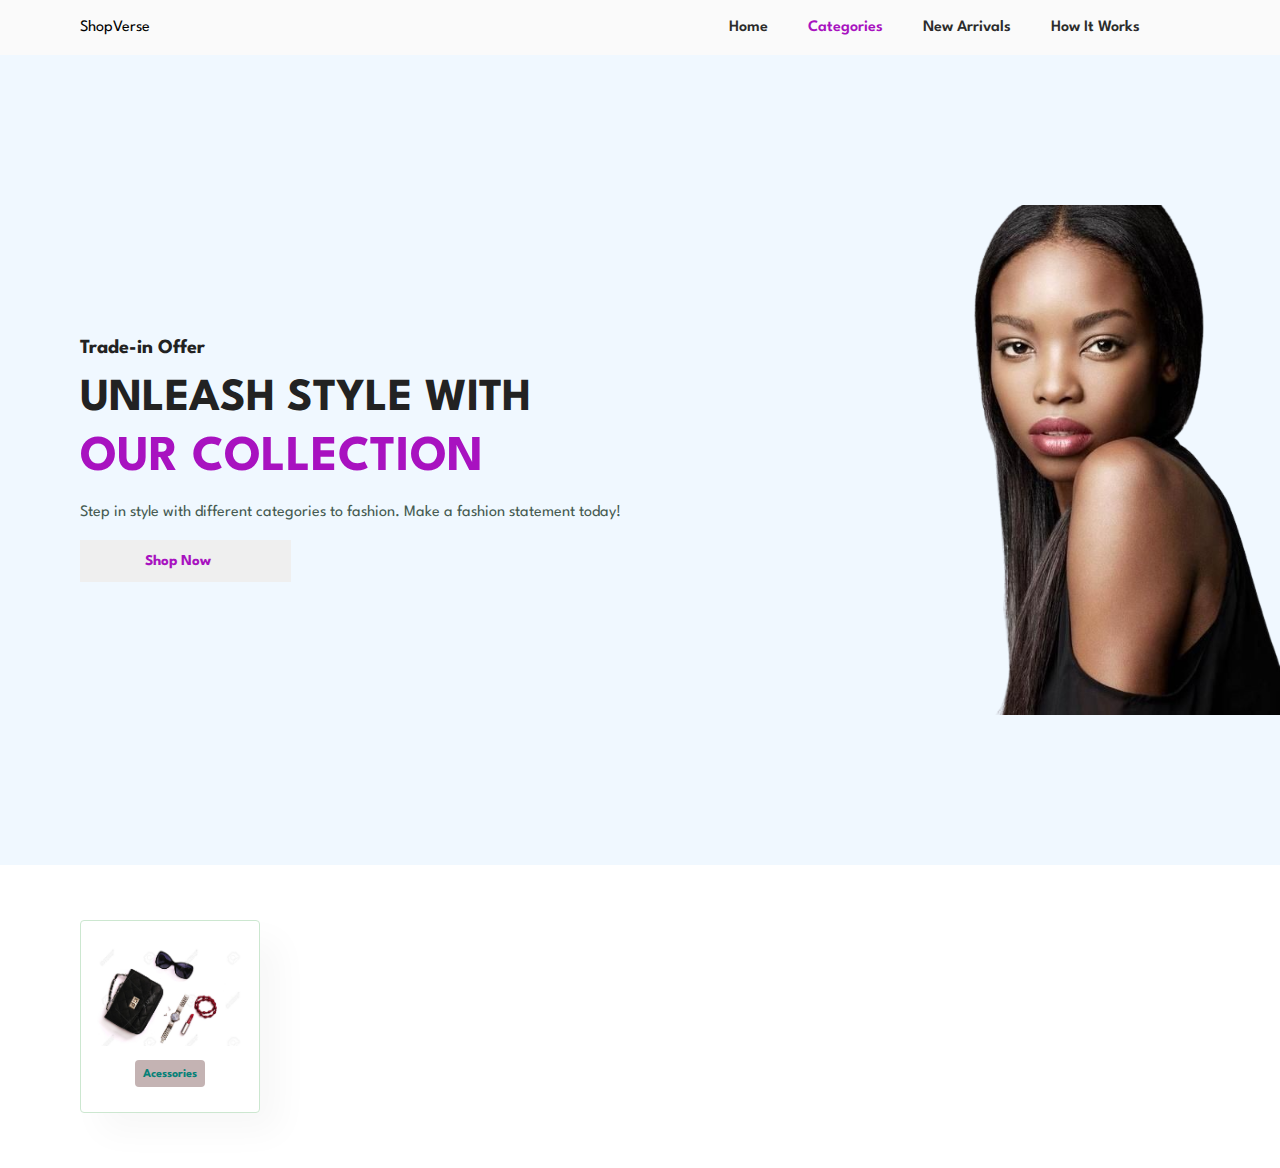
==== categories.html @ 18a6843d "update" ====
<!DOCTYPE html>
<html lang="en">
<head>
    <meta charset="UTF-8">
    <meta name="viewport" content="width=device-width, initial-scale=1.0">
    <title>Categories</title>
    <link rel="stylesheet" href="https://use.fontawesome.com/releases/v5.15.4/css/all.css"/>

    <link rel="stylesheet" href="categories.css">
</head>
<body>
    
</body>

    <section id="header">
        <div class="logo">Shop<span>Verse</span></div>
        <div>
            <ul id="navbar">
                <li><a href="landing-page.html"> Home</a></li>
                <li><a class="active" href="categories.html"> Categories</a></li>
                <li><a href="newarrivals.html"> New Arrivals</a></li>
                <li><a href="howitworks.html"> How It Works</a></li>
                <li><a href="cart.html"><i class="fa-solid fa-cart-shopping"></i></a></li>
            </ul>
        </div>
    </section>

    <section id="hero">
        <h4>Trade-in Offer</h4>
        <h2>UNLEASH STYLE WITH</h2>    
        <h1>OUR COLLECTION</h1>
        <p> Step in style with different categories to fashion. Make a fashion statement today!</p>
        <button>Shop Now</button>
    </section>

    <section id="feature" class="section-p1">
        <div class="fe-box">
            <img src="image2/serially/48582381-fashion-accessories-on-white-background.jpg" alt="" width="100" height="100">
            <h6>Acessories</h6>
        </div>
    </section>







</html>
---- categories.css ----
@import url('https://fonts.googleapis.com/css2?family=Spartan:wght@100;200;300;400;500;600;700;800;900&display=swap');
* {
    margin: 0;
    padding: 0;
    box-sizing: border-box;
    font-family: 'Spartan', sans-serif;
}

h1{
    font-size: 50px;
    line-height: 64px;
    color: #222;
}

h2 {
    font-size: 46px;
    line-height: 54px;
    color:#222;
}

h4 {
    font-size: 20px;
    color:#222;
}

h6 {
    font-weight: 700;
    font-size: 12px;
}

p {
    font-size: 16px;
    color: #465b52;
    margin: 15px 0 20px 0;
}

.section-p1 {
    padding: 40px 80px;
}

.section-m1 {
    margin: 40px 0;
}

body {
    width: 100%;
}

#header {
    display: flex;
    align-items: center;
    justify-content: space-between;
    padding: 20px 80px;
    background-color: #FAFAFA;
    z-index: 999;
    position: sticky;
    top: 0;
    left: 0;
}

#navbar {
    display: flex;
    align-items: center;
    justify-content: center;
}

#navbar li {
    list-style: none;
    padding: 0 20px;
}

#navbar li a{
    text-decoration: none;
    font-size: 16px;
    font-weight: 600;
    color: #2c2c2c;
    transition: 0.3 ease;
}

#navbar li a:hover,
#navbar li a.active {
    color: #A812C0;
}

#hero {
    background-image: url("image2/serially/1-removebg.png");
    background-repeat: no-repeat;
  
    background-color:aliceblue;
    height: 90vh;
    width: 100%;
    background-position: top 50% right 0;
    padding: 0 80px;
    background-size:400px;
    display: flex;
    flex-direction: column;
    align-items: flex-start;
    justify-content: center;
}

#hero h4 {
    padding-bottom: 15px;
}

#hero h1 {
    color: #A812C0;
}

#hero button {
    color:#A812C0;
    border: 0;
    padding: 14px 80px 14px 65px;
    background-repeat: no-repeat;
    cursor: pointer;
    font-weight: 700;
    font-size: 15px;
}

#feature .fe-box {
    width: 180px;
    text-align: center;
    padding: 25px 15px;
    box-shadow: 20px 20px 34px rgba(0, 0, 0, 0.03);
    border: 1px solid #cce7d0; 
    border-radius: 4px;
    margin: 15px 0;
}

#feature .fe-box:hover {
    box-shadow: 10px 10px 54px rgba(70, 62, 221, 0.1);
}

#feature .fe-box img {
    width: 100%;
    margin-bottom: 10px;
}

#feature .fe-box h6{
    display: inline-block;
    padding: 9px 8px 6px 8px;
    line-height: 1;
    border-radius: 4px;
    color: #088178;
    background-color: #c4b3b3;
}
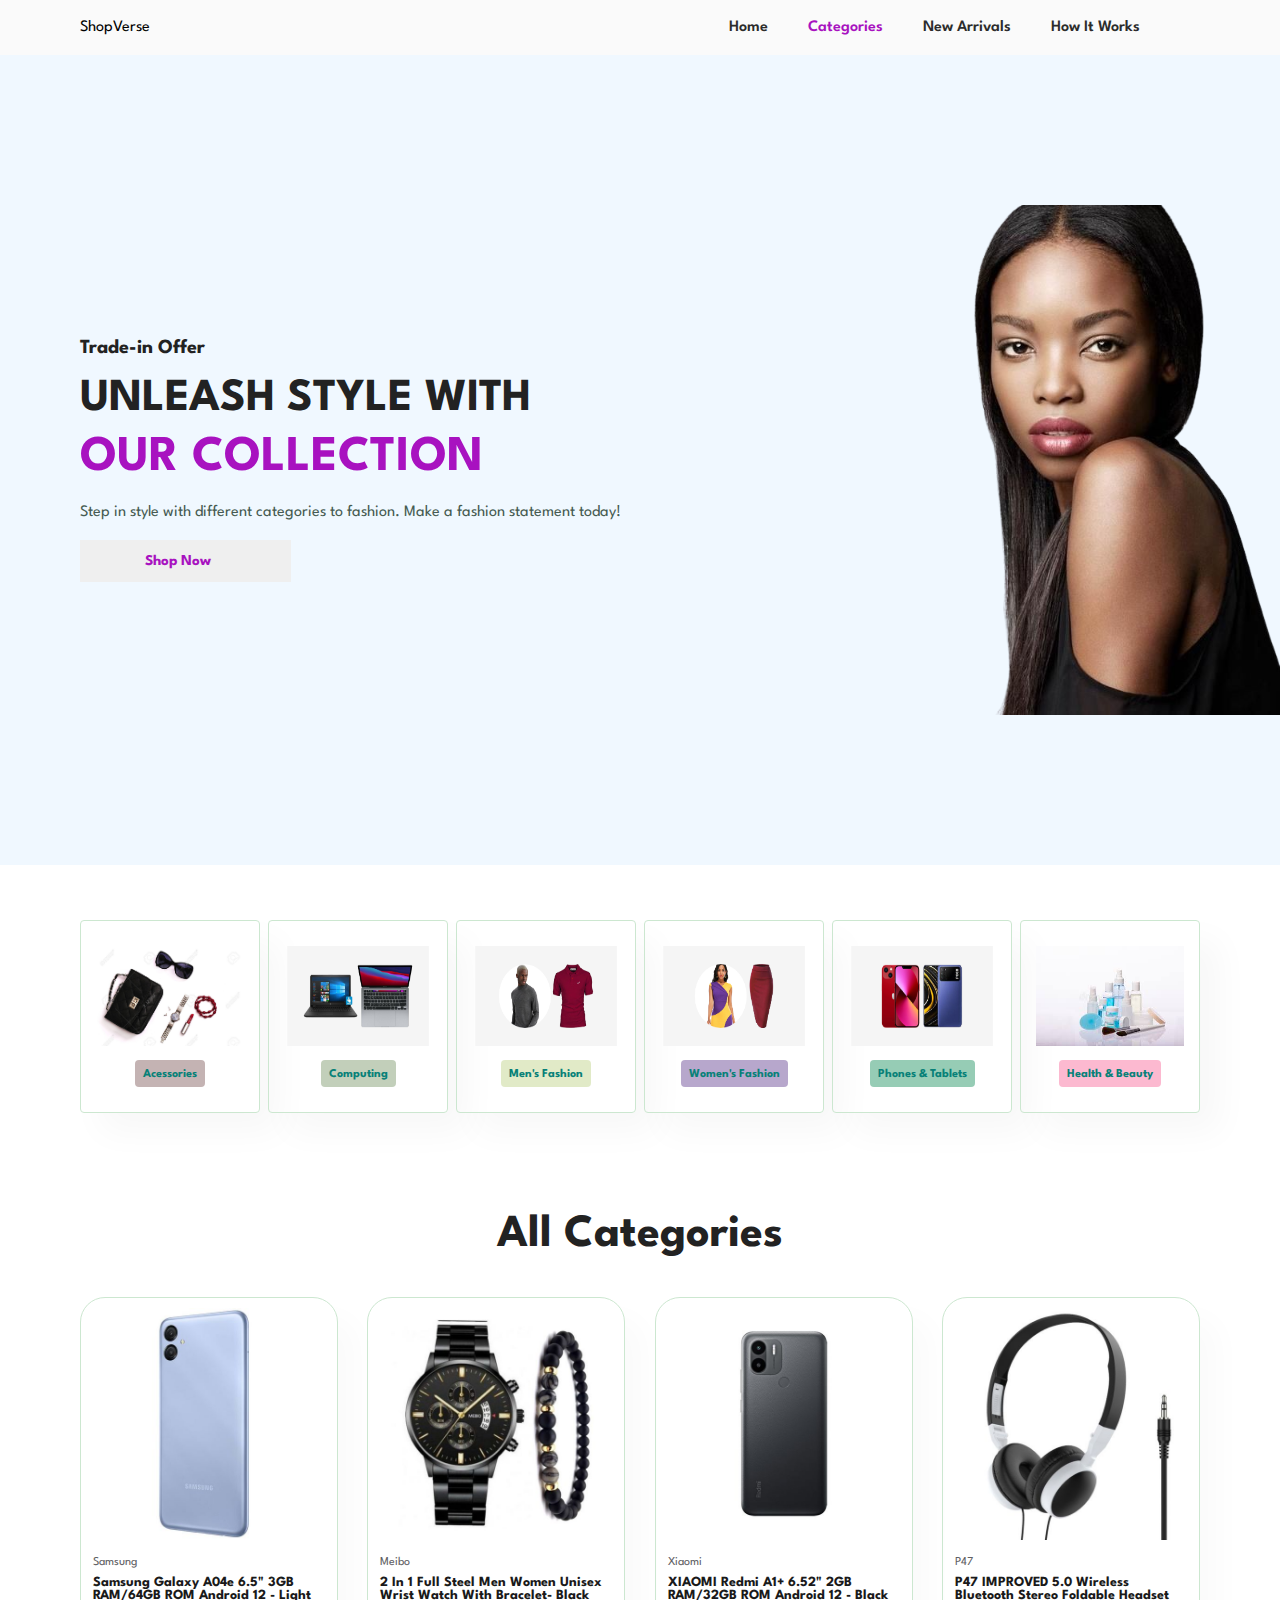
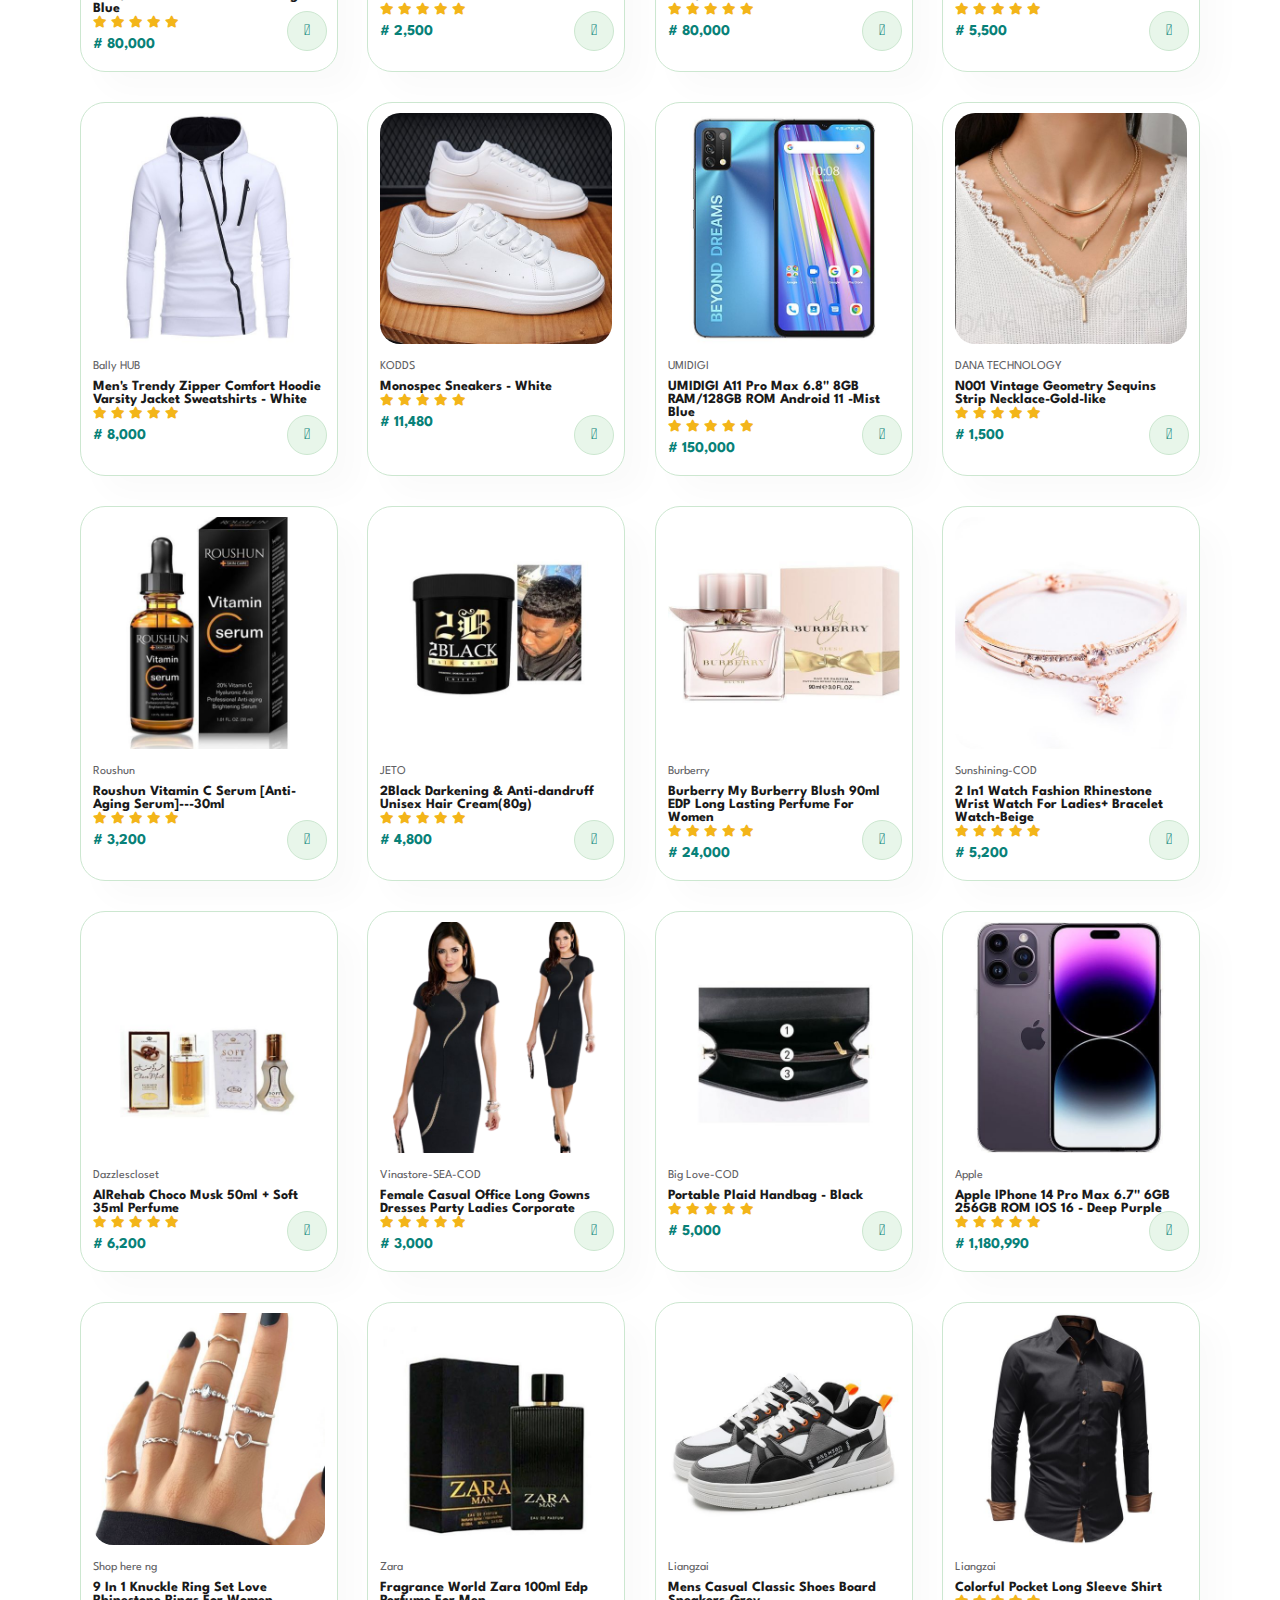
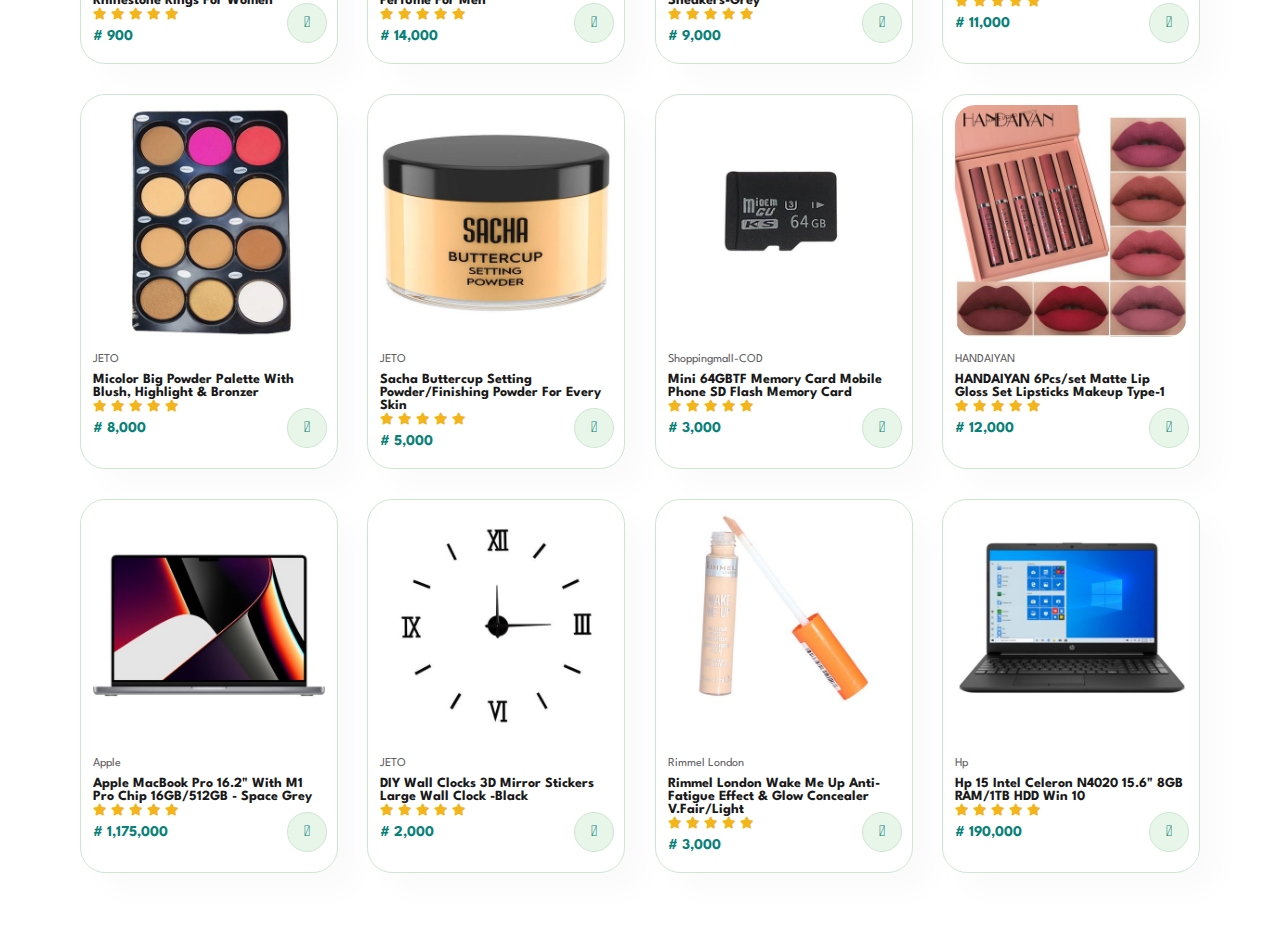
==== commit d788d032: "update" ====
--- a/categories.html
+++ b/categories.html
@@ -38,8 +38,481 @@
             <img src="image2/serially/48582381-fashion-accessories-on-white-background.jpg" alt="" width="100" height="100">
             <h6>Acessories</h6>
         </div>
+        <div class="fe-box">
+            <img src="image2/serially/laptops_260x144.png" alt="" width="100" height="100">
+            <h6>Computing</h6>
+        </div>
+        <div class="fe-box">
+            <img src="image2/serially/mens-clothing_260x144.png" alt="" width="100" height="100">
+            <h6>Men's Fashion</h6>
+        </div>
+        <div class="fe-box">
+            <img src="image2/serially/womens-clothing_260x144.png" alt="" width="100" height="100">
+            <h6>Women's Fashion</h6>
+        </div>
+        <div class="fe-box">
+            <img src="image2/serially/phone-deals_260x144.png" alt="" width="100" height="100">
+            <h6>Phones & Tablets</h6>
+        </div>
+        <div class="fe-box">
+            <img src="image2/serially/heath.jpg" alt="" width="100" height="100">
+            <h6>Health & Beauty</h6>
+        </div>
     </section>
 
+    <section id="product1" class="section-p1">
+        <h2>All Categories</h2>
+        <div class="pro-container">
+            <div class="pro">
+                <img src="image2/serially/samsung glazy light blue.jpg" alt="">
+                <div class="des">
+                    <span>Samsung</span>
+                    <h5>Samsung Galaxy A04e 6.5" 3GB RAM/64GB ROM Android 12 - Light Blue</h5>
+                    <div class="star">
+                        <i class="fas fa-star"></i>
+                        <i class="fas fa-star"></i>
+                        <i class="fas fa-star"></i>
+                        <i class="fas fa-star"></i>
+                        <i class="fas fa-star"></i>
+                    </div>
+                    <h4># 80,000</h4>
+                </div>
+                <a href="#"><i class="fal fa-shopping-cart cart"></i></a>
+            </div>
+            <div class="pro">
+                <img src="image2/serially/unisex wrist watch.jpg" alt="">
+                <div class="des">
+                    <span>Meibo</span>
+                    <h5>2 In 1 Full Steel Men Women Unisex Wrist Watch With Bracelet- Black</h5>
+                    <div class="star">
+                        <i class="fas fa-star"></i>
+                        <i class="fas fa-star"></i>
+                        <i class="fas fa-star"></i>
+                        <i class="fas fa-star"></i>
+                        <i class="fas fa-star"></i>
+                    </div>
+                    <h4># 2,500</h4>
+                </div>
+                <a href="#"><i class="fal fa-shopping-cart cart"></i></a>
+            </div>
+            <div class="pro">
+                <img src="image2/serially/Xiaomi redmi.jpg" alt="">
+                <div class="des">
+                    <span>Xiaomi</span>
+                    <h5>XIAOMI Redmi A1+ 6.52" 2GB RAM/32GB ROM Android 12 - Black</h5>
+                    <div class="star">
+                        <i class="fas fa-star"></i>
+                        <i class="fas fa-star"></i>
+                        <i class="fas fa-star"></i>
+                        <i class="fas fa-star"></i>
+                        <i class="fas fa-star"></i>
+                    </div>
+                    <h4># 80,000</h4>
+                </div>
+                <a href="#"><i class="fal fa-shopping-cart cart"></i></a>
+            </div>
+            <div class="pro">
+                <img src="image2/serially/wired.jpg" alt="">
+                <div class="des">
+                    <span>P47</span>
+                    <h5>P47 IMPROVED 5.0 Wireless Bluetooth Stereo Foldable Headset</h5>
+                    <div class="star">
+                        <i class="fas fa-star"></i>
+                        <i class="fas fa-star"></i>
+                        <i class="fas fa-star"></i>
+                        <i class="fas fa-star"></i>
+                        <i class="fas fa-star"></i>
+                    </div>
+                    <h4># 5,500</h4>
+                </div>
+                <a href="#"><i class="fal fa-shopping-cart cart"></i></a>
+            </div>
+            <div class="pro">
+                <img src="image2/serially/mens hooded shirt.jpg" alt="">
+                <div class="des">
+                    <span>Bally HUB</span>
+                    <h5>Men's Trendy Zipper Comfort Hoodie Varsity Jacket Sweatshirts - White</h5>
+                    <div class="star">
+                        <i class="fas fa-star"></i>
+                        <i class="fas fa-star"></i>
+                        <i class="fas fa-star"></i>
+                        <i class="fas fa-star"></i>
+                        <i class="fas fa-star"></i>
+                    </div>
+                    <h4># 8,000</h4>
+                </div>
+                <a href="#"><i class="fal fa-shopping-cart cart"></i></a>
+            </div>
+            <div class="pro">
+                <img src="image2/serially/monoscec sneakers.jpg" alt="">
+                <div class="des">
+                    <span>KODDS</span>
+                    <h5>Monospec Sneakers - White</h5>
+                    <div class="star">
+                        <i class="fas fa-star"></i>
+                        <i class="fas fa-star"></i>
+                        <i class="fas fa-star"></i>
+                        <i class="fas fa-star"></i>
+                        <i class="fas fa-star"></i>
+                    </div>
+                    <h4># 11,480</h4>
+                </div>
+                <a href="#"><i class="fal fa-shopping-cart cart"></i></a>
+            </div>
+            <div class="pro">
+                <img src="image2/serially/umidigi.jpg" alt="">
+                <div class="des">
+                    <span>UMIDIGI</span>
+                    <h5>UMIDIGI A11 Pro Max 6.8'' 8GB RAM/128GB ROM Android 11 -Mist Blue</h5>
+                    <div class="star">
+                        <i class="fas fa-star"></i>
+                        <i class="fas fa-star"></i>
+                        <i class="fas fa-star"></i>
+                        <i class="fas fa-star"></i>
+                        <i class="fas fa-star"></i>
+                    </div>
+                    <h4># 150,000</h4>
+                </div>
+                <a href="#"><i class="fal fa-shopping-cart cart"></i></a>
+            </div>
+            <div class="pro">
+                <img src="image2/serially/1 (1).jpg" alt="">
+                <div class="des">
+                    <span>DANA TECHNOLOGY</span>
+                    <h5>N001 Vintage Geometry Sequins Strip Necklace-Gold-like</h5>
+                    <div class="star">
+                        <i class="fas fa-star"></i>
+                        <i class="fas fa-star"></i>
+                        <i class="fas fa-star"></i>
+                        <i class="fas fa-star"></i>
+                        <i class="fas fa-star"></i>
+                    </div>
+                    <h4># 1,500</h4>
+                </div>
+                <a href="#"><i class="fal fa-shopping-cart cart"></i></a>
+            </div>
+            <div class="pro">
+                <img src="image2/serially/roshun.jpg" alt="">
+                <div class="des">
+                    <span>Roushun</span>
+                    <h5>Roushun Vitamin C Serum [Anti-Aging Serum]---30ml</h5>
+                    <div class="star">
+                        <i class="fas fa-star"></i>
+                        <i class="fas fa-star"></i>
+                        <i class="fas fa-star"></i>
+                        <i class="fas fa-star"></i>
+                        <i class="fas fa-star"></i>
+                    </div>
+                    <h4># 3,200</h4>
+                </div>
+                <a href="#"><i class="fal fa-shopping-cart cart"></i></a>
+            </div>
+            <div class="pro">
+                <img src="image2/serially/hair cream anti dandruff.jpg" alt="">
+                <div class="des">
+                    <span>JETO</span>
+                    <h5>2Black Darkening & Anti-dandruff Unisex Hair Cream(80g)</h5>
+                    <div class="star">
+                        <i class="fas fa-star"></i>
+                        <i class="fas fa-star"></i>
+                        <i class="fas fa-star"></i>
+                        <i class="fas fa-star"></i>
+                        <i class="fas fa-star"></i>
+                    </div>
+                    <h4># 4,800</h4>
+                </div>
+                <a href="#"><i class="fal fa-shopping-cart cart"></i></a>
+            </div>
+            <div class="pro">
+                <img src="image2/serially/burberry.jpg" alt="">
+                <div class="des">
+                    <span>Burberry</span>
+                    <h5>Burberry My Burberry Blush 90ml EDP Long Lasting Perfume For Women</h5>
+                    <div class="star">
+                        <i class="fas fa-star"></i>
+                        <i class="fas fa-star"></i>
+                        <i class="fas fa-star"></i>
+                        <i class="fas fa-star"></i>
+                        <i class="fas fa-star"></i>
+                    </div>
+                    <h4># 24,000</h4>
+                </div>
+                <a href="#"><i class="fal fa-shopping-cart cart"></i></a>
+            </div>
+            <div class="pro">
+                <img src="image2/serially/womens bracelet.jpg" alt="">
+                <div class="des">
+                    <span>Sunshining-COD</span>
+                    <h5>2 In1 Watch Fashion Rhinestone Wrist Watch For Ladies+ Bracelet Watch-Beige</h5>
+                    <div class="star">
+                        <i class="fas fa-star"></i>
+                        <i class="fas fa-star"></i>
+                        <i class="fas fa-star"></i>
+                        <i class="fas fa-star"></i>
+                        <i class="fas fa-star"></i>
+                    </div>
+                    <h4># 5,200</h4>
+                </div>
+                <a href="#"><i class="fal fa-shopping-cart cart"></i></a>
+            </div>
+            <div class="pro">
+                <img src="image2/serially/alrehab choco must.jpg" alt="">
+                <div class="des">
+                    <span>Dazzlescloset</span>
+                    <h5>AlRehab Choco Musk 50ml + Soft 35ml Perfume</h5>
+                    <div class="star">
+                        <i class="fas fa-star"></i>
+                        <i class="fas fa-star"></i>
+                        <i class="fas fa-star"></i>
+                        <i class="fas fa-star"></i>
+                        <i class="fas fa-star"></i>
+                    </div>
+                    <h4># 6,200</h4>
+                </div>
+                <a href="#"><i class="fal fa-shopping-cart cart"></i></a>
+            </div>
+            <div class="pro">
+                <img src="image2/serially/1__2_-removebg-preview.png" alt="">
+                <div class="des">
+                    <span>Vinastore-SEA-COD</span>
+                    <h5>Female Casual Office Long Gowns Dresses Party Ladies Corporate</h5>
+                    <div class="star">
+                        <i class="fas fa-star"></i>
+                        <i class="fas fa-star"></i>
+                        <i class="fas fa-star"></i>
+                        <i class="fas fa-star"></i>
+                        <i class="fas fa-star"></i>
+                    </div>
+                    <h4># 3,000</h4>
+                </div>
+                <a href="#"><i class="fal fa-shopping-cart cart"></i></a>
+            </div>
+            <div class="pro">
+                <img src="image2/serially/plain handbag.jpg" alt="">
+                <div class="des">
+                    <span>Big Love-COD</span>
+                    <h5>Portable Plaid Handbag - Black</h5>
+                    <div class="star">
+                        <i class="fas fa-star"></i>
+                        <i class="fas fa-star"></i>
+                        <i class="fas fa-star"></i>
+                        <i class="fas fa-star"></i>
+                        <i class="fas fa-star"></i>
+                    </div>
+                    <h4># 5,000</h4>
+                </div>
+                <a href="#"><i class="fal fa-shopping-cart cart"></i></a>
+            </div>
+            <div class="pro">
+                <img src="image2/serially/apple phone.jpg" alt="">
+                <div class="des">
+                    <span>Apple</span>
+                    <h5>Apple IPhone 14 Pro Max 6.7'' 6GB 256GB ROM IOS 16 - Deep Purple</h5>
+                    <div class="star">
+                        <i class="fas fa-star"></i>
+                        <i class="fas fa-star"></i>
+                        <i class="fas fa-star"></i>
+                        <i class="fas fa-star"></i>
+                        <i class="fas fa-star"></i>
+                    </div>
+                    <h4># 1,180,990</h4>
+                </div>
+                <a href="#"><i class="fal fa-shopping-cart cart"></i></a>
+            </div>
+            <div class="pro">
+                <img src="image2/serially/9 in 1 ring.jpg" alt="">
+                <div class="des">
+                    <span>Shop here ng</span>
+                    <h5>9 In 1 Knuckle Ring Set Love Rhinestone Rings For Women</h5>
+                    <div class="star">
+                        <i class="fas fa-star"></i>
+                        <i class="fas fa-star"></i>
+                        <i class="fas fa-star"></i>
+                        <i class="fas fa-star"></i>
+                        <i class="fas fa-star"></i>
+                    </div>
+                    <h4># 900</h4>
+                </div>
+                <a href="#"><i class="fal fa-shopping-cart cart"></i></a>
+            </div>
+            <div class="pro">
+                <img src="image2/serially/zara for men.jpg" alt="">
+                <div class="des">
+                    <span>Zara</span>
+                    <h5>Fragrance World Zara 100ml Edp Perfume For Men</h5>
+                    <div class="star">
+                        <i class="fas fa-star"></i>
+                        <i class="fas fa-star"></i>
+                        <i class="fas fa-star"></i>
+                        <i class="fas fa-star"></i>
+                        <i class="fas fa-star"></i>
+                    </div>
+                    <h4># 14,000</h4>
+                </div>
+                <a href="#"><i class="fal fa-shopping-cart cart"></i></a>
+            </div>
+            <div class="pro">
+                <img src="image2/serially/men casual sneakers.jpg" alt="">
+                <div class="des">
+                    <span>Liangzai</span>
+                    <h5>Mens Casual Classic Shoes Board Sneakers-Grey</h5>
+                    <div class="star">
+                        <i class="fas fa-star"></i>
+                        <i class="fas fa-star"></i>
+                        <i class="fas fa-star"></i>
+                        <i class="fas fa-star"></i>
+                        <i class="fas fa-star"></i>
+                    </div>
+                    <h4># 9,000</h4>
+                </div>
+                <a href="#"><i class="fal fa-shopping-cart cart"></i></a>
+            </div>
+            <div class="pro">
+                <img src="image2/serially/pocket long sleeve.jpg" alt="">
+                <div class="des">
+                    <span>Liangzai</span>
+                    <h5>Colorful Pocket Long Sleeve Shirt</h5>
+                    <div class="star">
+                        <i class="fas fa-star"></i>
+                        <i class="fas fa-star"></i>
+                        <i class="fas fa-star"></i>
+                        <i class="fas fa-star"></i>
+                        <i class="fas fa-star"></i>
+                    </div>
+                    <h4># 11,000</h4>
+                </div>
+                <a href="#"><i class="fal fa-shopping-cart cart"></i></a>
+            </div>
+            <div class="pro">
+                <img src="image2/serially/micolor powde palatee.jpg" alt="">
+                <div class="des">
+                    <span>JETO</span>
+                    <h5>Micolor Big Powder Palette With Blush, Highlight & Bronzer</h5>
+                    <div class="star">
+                        <i class="fas fa-star"></i>
+                        <i class="fas fa-star"></i>
+                        <i class="fas fa-star"></i>
+                        <i class="fas fa-star"></i>
+                        <i class="fas fa-star"></i>
+                    </div>
+                    <h4># 8,000</h4>
+                </div>
+                <a href="#"><i class="fal fa-shopping-cart cart"></i></a>
+            </div>
+            <div class="pro">
+                <img src="image2/serially/sacha nuttercup.jpg" alt="">
+                <div class="des">
+                    <span>JETO</span>
+                    <h5>Sacha Buttercup Setting Powder/Finishing Powder For Every Skin</h5>
+                    <div class="star">
+                        <i class="fas fa-star"></i>
+                        <i class="fas fa-star"></i>
+                        <i class="fas fa-star"></i>
+                        <i class="fas fa-star"></i>
+                        <i class="fas fa-star"></i>
+                    </div>
+                    <h4># 5,000</h4>
+                </div>
+                <a href="#"><i class="fal fa-shopping-cart cart"></i></a>
+            </div>
+            <div class="pro">
+                <img src="image2/serially//mini memory card.jpg" alt="">
+                <div class="des">
+                    <span>Shoppingmall-COD</span>
+                    <h5>Mini 64GBTF Memory Card Mobile Phone SD Flash Memory Card</h5>
+                    <div class="star">
+                        <i class="fas fa-star"></i>
+                        <i class="fas fa-star"></i>
+                        <i class="fas fa-star"></i>
+                        <i class="fas fa-star"></i>
+                        <i class="fas fa-star"></i>
+                    </div>
+                    <h4># 3,000</h4>
+                </div>
+                <a href="#"><i class="fal fa-shopping-cart cart"></i></a>
+            </div>
+            <div class="pro">
+                <img src="image2/serially/lip palette.jpg" alt="">
+                <div class="des">
+                    <span>HANDAIYAN</span>
+                    <h5>HANDAIYAN 6Pcs/set Matte Lip Gloss Set Lipsticks Makeup Type-1</h5>
+                    <div class="star">
+                        <i class="fas fa-star"></i>
+                        <i class="fas fa-star"></i>
+                        <i class="fas fa-star"></i>
+                        <i class="fas fa-star"></i>
+                        <i class="fas fa-star"></i>
+                    </div>
+                    <h4># 12,000</h4>
+                </div>
+                <a href="#"><i class="fal fa-shopping-cart cart"></i></a>
+            </div>
+            <div class="pro">
+                <img src="image2/serially/apple laptop.jpg" alt="">
+                <div class="des">
+                    <span>Apple</span>
+                    <h5>Apple MacBook Pro 16.2" With M1 Pro Chip 16GB/512GB - Space Grey</h5>
+                    <div class="star">
+                        <i class="fas fa-star"></i>
+                        <i class="fas fa-star"></i>
+                        <i class="fas fa-star"></i>
+                        <i class="fas fa-star"></i>
+                        <i class="fas fa-star"></i>
+                    </div>
+                    <h4># 1,175,000</h4>
+                </div>
+                <a href="#"><i class="fal fa-shopping-cart cart"></i></a>
+            </div>
+            <div class="pro">
+                <img src="image2/serially/clock.jpg" alt="">
+                <div class="des">
+                    <span>JETO</span>
+                    <h5>DIY Wall Clocks 3D Mirror Stickers Large Wall Clock -Black</h5>
+                    <div class="star">
+                        <i class="fas fa-star"></i>
+                        <i class="fas fa-star"></i>
+                        <i class="fas fa-star"></i>
+                        <i class="fas fa-star"></i>
+                        <i class="fas fa-star"></i>
+                    </div>
+                    <h4># 2,000</h4>
+                </div>
+                <a href="#"><i class="fal fa-shopping-cart cart"></i></a>
+            </div>
+            <div class="pro">
+                <img src="image2/serially/rimmel london.jpg" alt="">
+                <div class="des">
+                    <span>Rimmel London</span>
+                    <h5>Rimmel London Wake Me Up Anti-Fatigue Effect & Glow Concealer V.Fair/Light</h5>
+                    <div class="star">
+                        <i class="fas fa-star"></i>
+                        <i class="fas fa-star"></i>
+                        <i class="fas fa-star"></i>
+                        <i class="fas fa-star"></i>
+                        <i class="fas fa-star"></i>
+                    </div>
+                    <h4># 3,000</h4>
+                </div>
+                <a href="#"><i class="fal fa-shopping-cart cart"></i></a>
+            </div>
+            <div class="pro">
+                <img src="image2/serially/hp 15.jpg" alt="">
+                <div class="des">
+                    <span>Hp</span>
+                    <h5>Hp 15 Intel Celeron N4020 15.6" 8GB RAM/1TB HDD Win 10</h5>
+                    <div class="star">
+                        <i class="fas fa-star"></i>
+                        <i class="fas fa-star"></i>
+                        <i class="fas fa-star"></i>
+                        <i class="fas fa-star"></i>
+                        <i class="fas fa-star"></i>
+                    </div>
+                    <h4># 190,000</h4>
+                </div>
+                <a href="#"><i class="fal fa-shopping-cart cart"></i></a>
+            </div>
+        </div>
+    </section>
 
 
 
--- a/categories.css
+++ b/categories.css
@@ -116,6 +116,12 @@
     font-size: 15px;
 }
 
+#feature {
+    display: flex;
+    align-items: center;
+    justify-content: space-between;
+    flex-wrap: wrap;
+}
 #feature .fe-box {
     width: 180px;
     text-align: center;
@@ -142,4 +148,98 @@
     border-radius: 4px;
     color: #088178;
     background-color: #c4b3b3;
+}
+
+#feature .fe-box:nth-child(2) h6{
+    background-color: #c2cfba;
+}
+
+#feature .fe-box:nth-child(3) h6{
+    background-color: #dde7bfe1;
+}
+
+#feature .fe-box:nth-child(4) h6{
+    background-color: #ad9bc5e1;
+}
+
+#feature .fe-box:nth-child(5) h6{
+    background-color: #96ccb5;
+}
+
+#feature .fe-box:nth-child(6) h6{
+    background-color: #fcb9d0;
+}
+
+#product1{
+    text-align: center;
+}
+
+#product1 .pro-container{
+    display: flex;
+    justify-content: space-between;
+    padding-top: 20px;
+    flex-wrap: wrap;
+}
+
+#product1 .pro {
+    width: 23%;
+    min-width: 250px;
+    padding: 10px 12px;
+    border: 1px solid #cce7d0;
+    border-radius: 25px;
+    cursor: pointer;
+    box-shadow: 20px 20px 30px rgba(0, 0, 0, 0.02);
+    margin: 15px 0;
+    transition: 0.2s ease;
+    position: relative;
+}
+
+#product1 .pro:hover{
+    box-shadow: 20px 20px 30px rgba(0, 0, 0, 0.06);
+}
+#product1 .pro img{
+    width: 100%;
+    border-radius: 20px;
+}
+
+#product1 .pro .des{
+    text-align: start;
+    padding: 10px 0;
+}
+
+#product1 .pro .des span {
+    color: #606063;
+    font-size: 12px;
+}
+
+#product1 .pro .des h5{
+    padding-top: 7px;
+    color: #1a1a1a;
+    font-size: 14px;
+}
+
+#product1 .pro .des i{
+    font-size: 12px;
+    color: rgb(243, 181, 25);
+}
+
+#product1 .pro .des h4{
+    padding-top: 7px;
+    font-size: 15px;
+    font-weight: 700;
+    color: #088178;
+}
+
+#product1 .pro .cart{
+    width: 40px;
+    height: 40px;
+    line-height: 40px;
+    border-radius: 50px;
+    background-color: #e8f6ea;
+    font-weight: 500;
+    color: #088178;
+    border: 1px solid #cce7d0;
+    position: absolute;
+    bottom: 20px;
+    right: 10px;
 }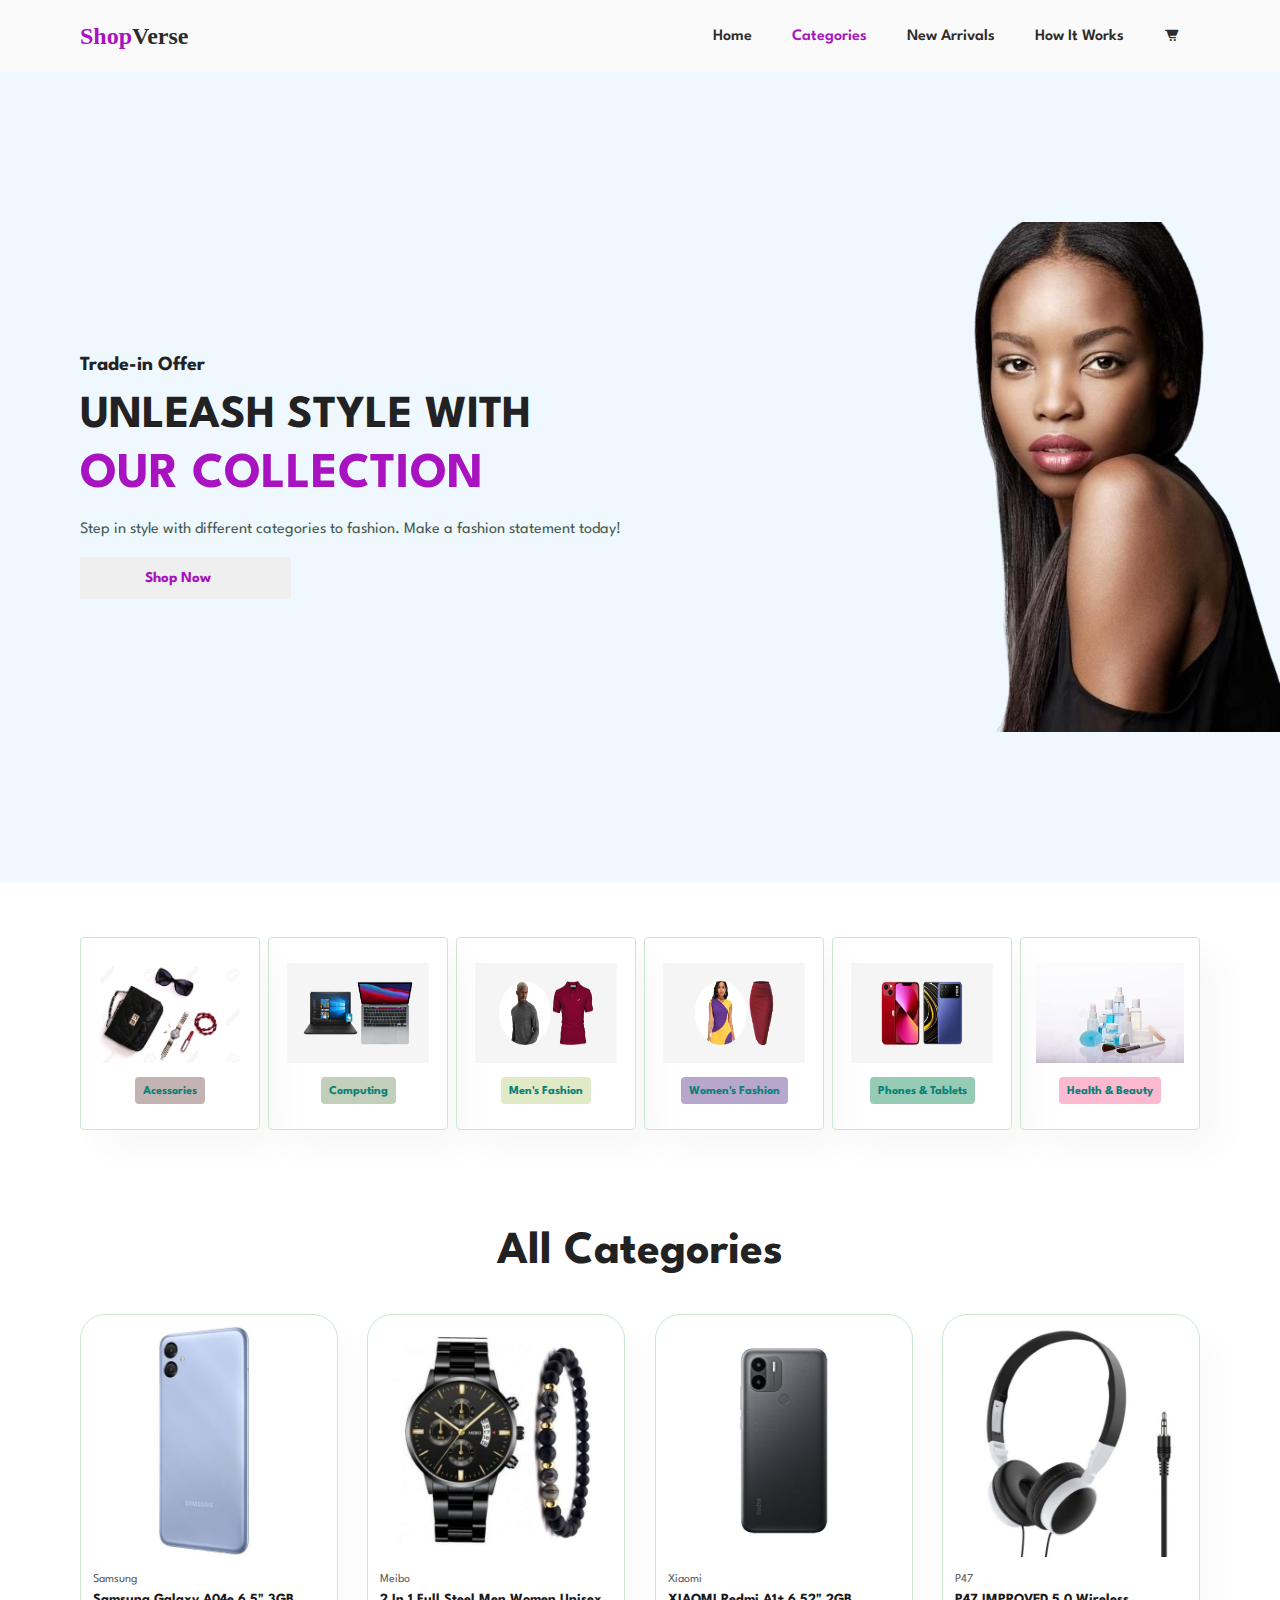
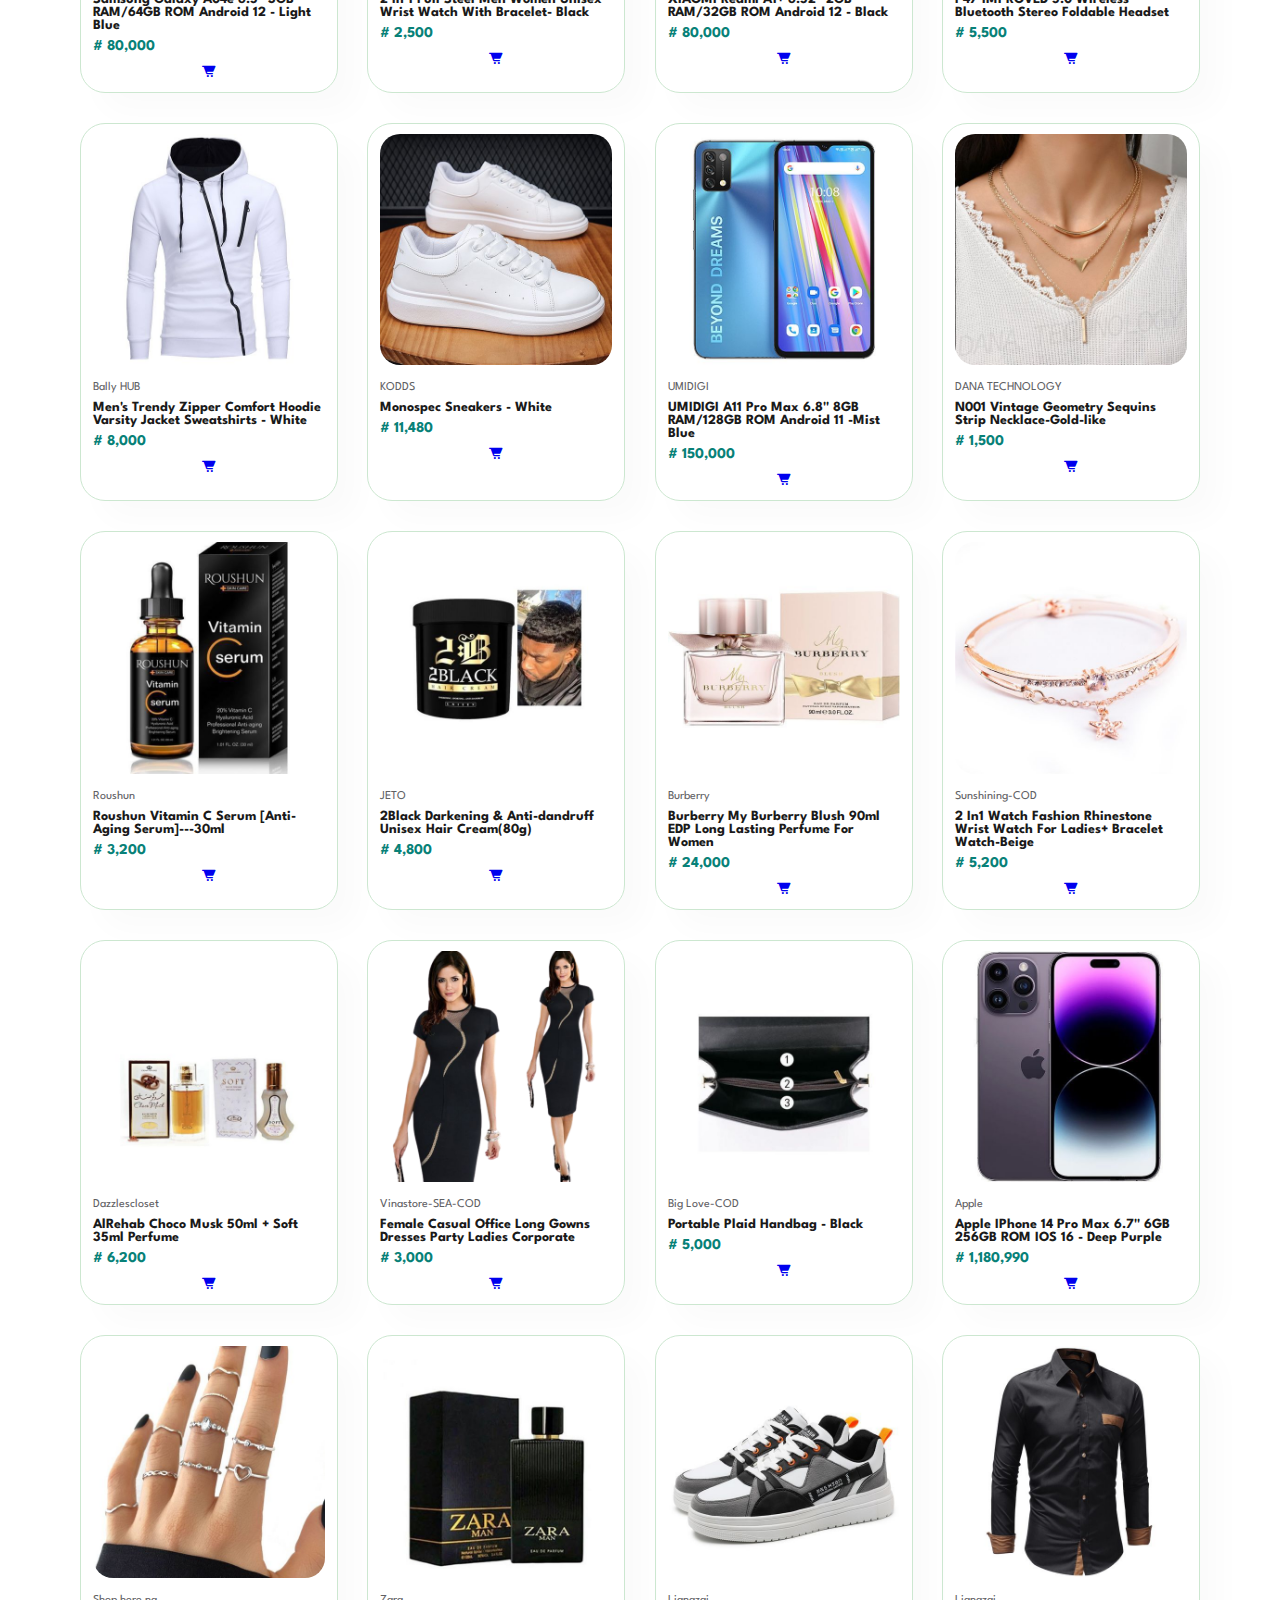
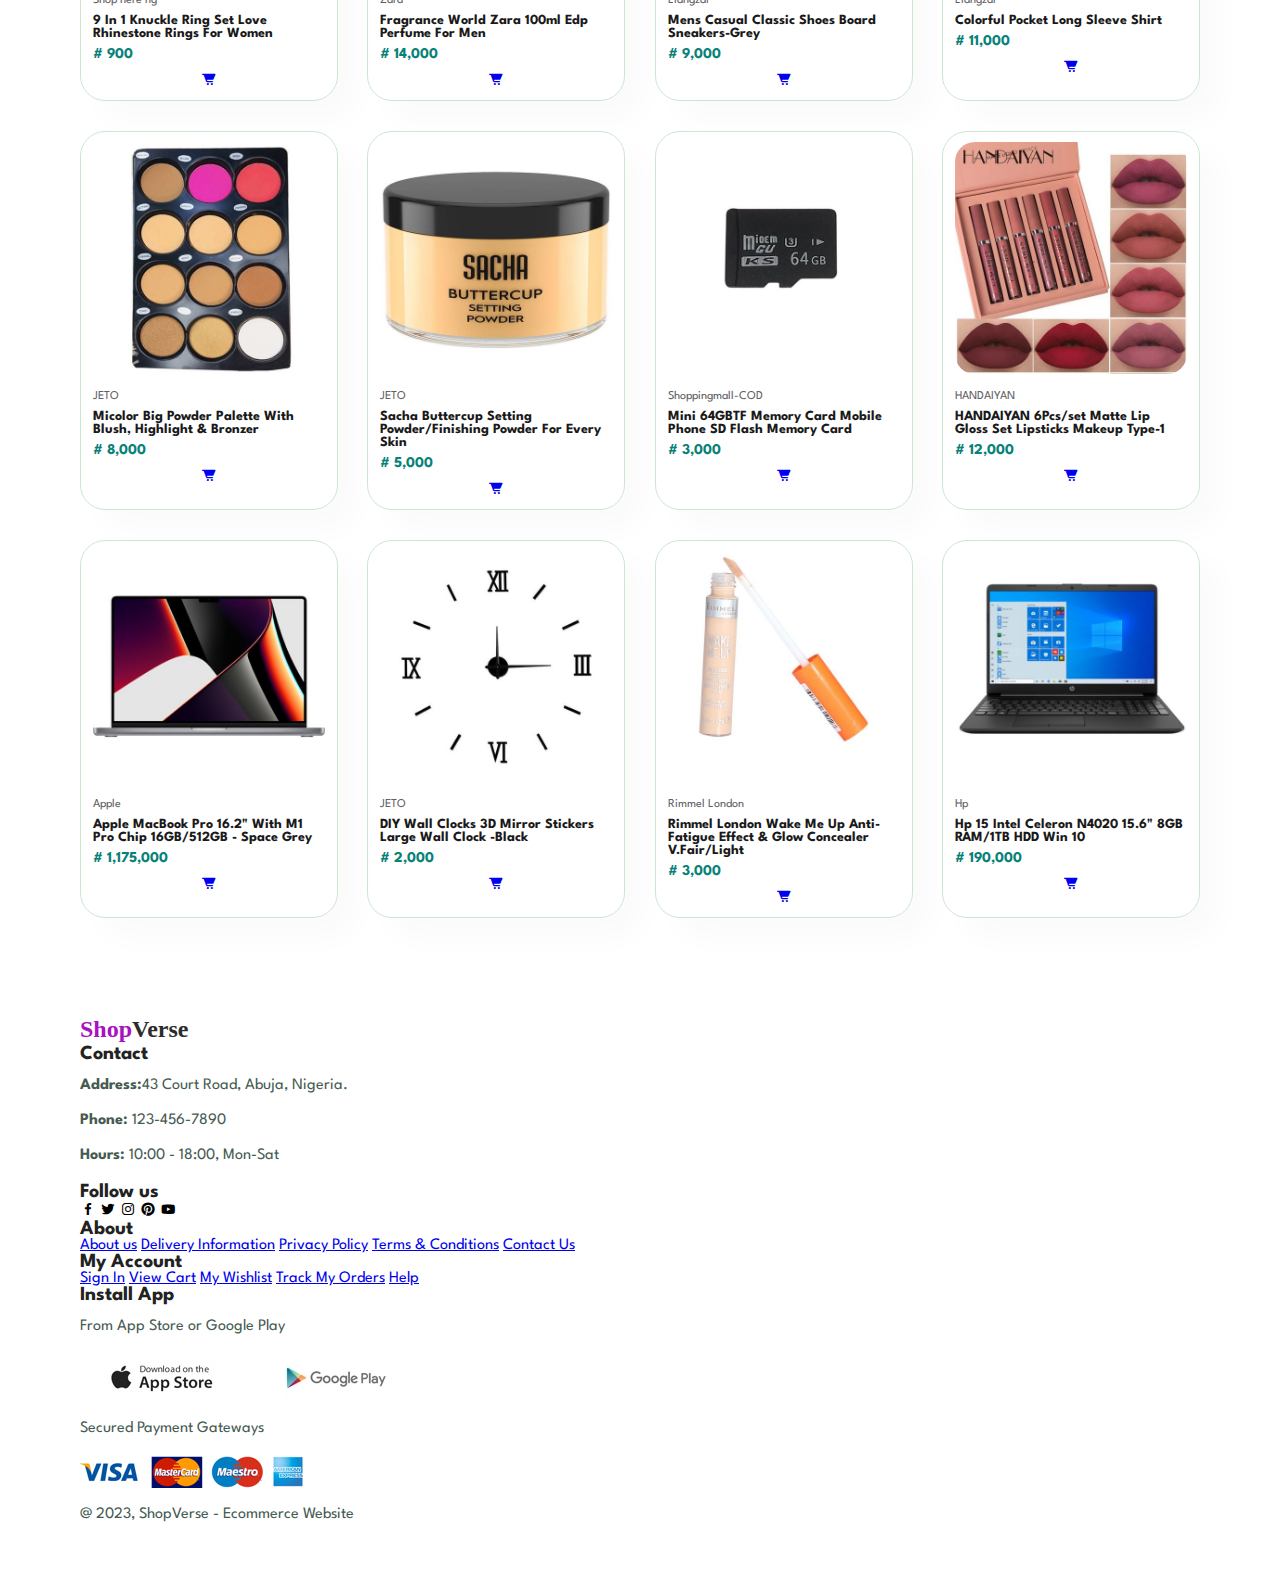
==== commit 07651469: "update" ====
--- a/categories.html
+++ b/categories.html
@@ -4,13 +4,11 @@
     <meta charset="UTF-8">
     <meta name="viewport" content="width=device-width, initial-scale=1.0">
     <title>Categories</title>
-    <link rel="stylesheet" href="https://use.fontawesome.com/releases/v5.15.4/css/all.css"/>
-
     <link rel="stylesheet" href="categories.css">
+    <link href='https://unpkg.com/boxicons@2.1.4/css/boxicons.min.css' rel='stylesheet'>
 </head>
+
 <body>
-    
-</body>
 
     <section id="header">
         <div class="logo">Shop<span>Verse</span></div>
@@ -20,7 +18,7 @@
                 <li><a class="active" href="categories.html"> Categories</a></li>
                 <li><a href="newarrivals.html"> New Arrivals</a></li>
                 <li><a href="howitworks.html"> How It Works</a></li>
-                <li><a href="cart.html"><i class="fa-solid fa-cart-shopping"></i></a></li>
+                <li><a href="cart.html"><i class='bx bxs-cart-alt'></i></a></li>
             </ul>
         </div>
     </section>
@@ -77,7 +75,7 @@
                     </div>
                     <h4># 80,000</h4>
                 </div>
-                <a href="#"><i class="fal fa-shopping-cart cart"></i></a>
+                <a href="#"><i class='bx bxs-cart-alt'></i></a>
             </div>
             <div class="pro">
                 <img src="image2/serially/unisex wrist watch.jpg" alt="">
@@ -93,7 +91,7 @@
                     </div>
                     <h4># 2,500</h4>
                 </div>
-                <a href="#"><i class="fal fa-shopping-cart cart"></i></a>
+                <a href="#"><i class='bx bxs-cart-alt'></i></a>
             </div>
             <div class="pro">
                 <img src="image2/serially/Xiaomi redmi.jpg" alt="">
@@ -109,7 +107,7 @@
                     </div>
                     <h4># 80,000</h4>
                 </div>
-                <a href="#"><i class="fal fa-shopping-cart cart"></i></a>
+                <a href="#"><i class='bx bxs-cart-alt'></i></a>
             </div>
             <div class="pro">
                 <img src="image2/serially/wired.jpg" alt="">
@@ -125,7 +123,7 @@
                     </div>
                     <h4># 5,500</h4>
                 </div>
-                <a href="#"><i class="fal fa-shopping-cart cart"></i></a>
+                <a href="#"><i class='bx bxs-cart-alt'></i></a>
             </div>
             <div class="pro">
                 <img src="image2/serially/mens hooded shirt.jpg" alt="">
@@ -141,7 +139,7 @@
                     </div>
                     <h4># 8,000</h4>
                 </div>
-                <a href="#"><i class="fal fa-shopping-cart cart"></i></a>
+                <a href="#"><i class='bx bxs-cart-alt'></i></a>
             </div>
             <div class="pro">
                 <img src="image2/serially/monoscec sneakers.jpg" alt="">
@@ -157,7 +155,7 @@
                     </div>
                     <h4># 11,480</h4>
                 </div>
-                <a href="#"><i class="fal fa-shopping-cart cart"></i></a>
+                <a href="#"><i class='bx bxs-cart-alt'></i></a>
             </div>
             <div class="pro">
                 <img src="image2/serially/umidigi.jpg" alt="">
@@ -173,7 +171,7 @@
                     </div>
                     <h4># 150,000</h4>
                 </div>
-                <a href="#"><i class="fal fa-shopping-cart cart"></i></a>
+                <a href="#"><i class='bx bxs-cart-alt'></i></a>
             </div>
             <div class="pro">
                 <img src="image2/serially/1 (1).jpg" alt="">
@@ -189,7 +187,7 @@
                     </div>
                     <h4># 1,500</h4>
                 </div>
-                <a href="#"><i class="fal fa-shopping-cart cart"></i></a>
+                <a href="#"><i class='bx bxs-cart-alt'></i></a>
             </div>
             <div class="pro">
                 <img src="image2/serially/roshun.jpg" alt="">
@@ -205,7 +203,7 @@
                     </div>
                     <h4># 3,200</h4>
                 </div>
-                <a href="#"><i class="fal fa-shopping-cart cart"></i></a>
+                <a href="#"><i class='bx bxs-cart-alt'></i></a>
             </div>
             <div class="pro">
                 <img src="image2/serially/hair cream anti dandruff.jpg" alt="">
@@ -221,7 +219,7 @@
                     </div>
                     <h4># 4,800</h4>
                 </div>
-                <a href="#"><i class="fal fa-shopping-cart cart"></i></a>
+                <a href="#"><i class='bx bxs-cart-alt'></i></a>
             </div>
             <div class="pro">
                 <img src="image2/serially/burberry.jpg" alt="">
@@ -237,7 +235,7 @@
                     </div>
                     <h4># 24,000</h4>
                 </div>
-                <a href="#"><i class="fal fa-shopping-cart cart"></i></a>
+                <a href="#"><i class='bx bxs-cart-alt'></i></a>
             </div>
             <div class="pro">
                 <img src="image2/serially/womens bracelet.jpg" alt="">
@@ -253,7 +251,7 @@
                     </div>
                     <h4># 5,200</h4>
                 </div>
-                <a href="#"><i class="fal fa-shopping-cart cart"></i></a>
+                <a href="#"><i class='bx bxs-cart-alt'></i></a>
             </div>
             <div class="pro">
                 <img src="image2/serially/alrehab choco must.jpg" alt="">
@@ -269,7 +267,7 @@
                     </div>
                     <h4># 6,200</h4>
                 </div>
-                <a href="#"><i class="fal fa-shopping-cart cart"></i></a>
+                <a href="#"><i class='bx bxs-cart-alt'></i></a>
             </div>
             <div class="pro">
                 <img src="image2/serially/1__2_-removebg-preview.png" alt="">
@@ -285,7 +283,7 @@
                     </div>
                     <h4># 3,000</h4>
                 </div>
-                <a href="#"><i class="fal fa-shopping-cart cart"></i></a>
+                <a href="#"><i class='bx bxs-cart-alt'></i></a>
             </div>
             <div class="pro">
                 <img src="image2/serially/plain handbag.jpg" alt="">
@@ -301,7 +299,7 @@
                     </div>
                     <h4># 5,000</h4>
                 </div>
-                <a href="#"><i class="fal fa-shopping-cart cart"></i></a>
+                <a href="#"><i class='bx bxs-cart-alt'></i></a>
             </div>
             <div class="pro">
                 <img src="image2/serially/apple phone.jpg" alt="">
@@ -317,7 +315,7 @@
                     </div>
                     <h4># 1,180,990</h4>
                 </div>
-                <a href="#"><i class="fal fa-shopping-cart cart"></i></a>
+                <a href="#"><i class='bx bxs-cart-alt'></i></a>
             </div>
             <div class="pro">
                 <img src="image2/serially/9 in 1 ring.jpg" alt="">
@@ -333,7 +331,7 @@
                     </div>
                     <h4># 900</h4>
                 </div>
-                <a href="#"><i class="fal fa-shopping-cart cart"></i></a>
+                <a href="#"><i class='bx bxs-cart-alt'></i></a>
             </div>
             <div class="pro">
                 <img src="image2/serially/zara for men.jpg" alt="">
@@ -349,7 +347,7 @@
                     </div>
                     <h4># 14,000</h4>
                 </div>
-                <a href="#"><i class="fal fa-shopping-cart cart"></i></a>
+                <a href="#"><i class='bx bxs-cart-alt'></i></a>
             </div>
             <div class="pro">
                 <img src="image2/serially/men casual sneakers.jpg" alt="">
@@ -365,7 +363,7 @@
                     </div>
                     <h4># 9,000</h4>
                 </div>
-                <a href="#"><i class="fal fa-shopping-cart cart"></i></a>
+                <a href="#"><i class='bx bxs-cart-alt'></i></a>
             </div>
             <div class="pro">
                 <img src="image2/serially/pocket long sleeve.jpg" alt="">
@@ -381,7 +379,7 @@
                     </div>
                     <h4># 11,000</h4>
                 </div>
-                <a href="#"><i class="fal fa-shopping-cart cart"></i></a>
+                <a href="#"><i class='bx bxs-cart-alt'></i></a>
             </div>
             <div class="pro">
                 <img src="image2/serially/micolor powde palatee.jpg" alt="">
@@ -397,7 +395,7 @@
                     </div>
                     <h4># 8,000</h4>
                 </div>
-                <a href="#"><i class="fal fa-shopping-cart cart"></i></a>
+                <a href="#"><i class='bx bxs-cart-alt'></i></a>
             </div>
             <div class="pro">
                 <img src="image2/serially/sacha nuttercup.jpg" alt="">
@@ -413,7 +411,7 @@
                     </div>
                     <h4># 5,000</h4>
                 </div>
-                <a href="#"><i class="fal fa-shopping-cart cart"></i></a>
+                <a href="#"><i class='bx bxs-cart-alt'></i></a>
             </div>
             <div class="pro">
                 <img src="image2/serially//mini memory card.jpg" alt="">
@@ -429,7 +427,7 @@
                     </div>
                     <h4># 3,000</h4>
                 </div>
-                <a href="#"><i class="fal fa-shopping-cart cart"></i></a>
+                <a href="#"><i class='bx bxs-cart-alt'></i></a>
             </div>
             <div class="pro">
                 <img src="image2/serially/lip palette.jpg" alt="">
@@ -445,7 +443,7 @@
                     </div>
                     <h4># 12,000</h4>
                 </div>
-                <a href="#"><i class="fal fa-shopping-cart cart"></i></a>
+                <a href="#"><i class='bx bxs-cart-alt'></i></a>
             </div>
             <div class="pro">
                 <img src="image2/serially/apple laptop.jpg" alt="">
@@ -461,7 +459,7 @@
                     </div>
                     <h4># 1,175,000</h4>
                 </div>
-                <a href="#"><i class="fal fa-shopping-cart cart"></i></a>
+                <a href="#"><i class='bx bxs-cart-alt'></i></a>
             </div>
             <div class="pro">
                 <img src="image2/serially/clock.jpg" alt="">
@@ -477,7 +475,7 @@
                     </div>
                     <h4># 2,000</h4>
                 </div>
-                <a href="#"><i class="fal fa-shopping-cart cart"></i></a>
+                <a href="#"><i class='bx bxs-cart-alt'></i></a>
             </div>
             <div class="pro">
                 <img src="image2/serially/rimmel london.jpg" alt="">
@@ -493,7 +491,7 @@
                     </div>
                     <h4># 3,000</h4>
                 </div>
-                <a href="#"><i class="fal fa-shopping-cart cart"></i></a>
+                <a href="#"><i class='bx bxs-cart-alt'></i></a>
             </div>
             <div class="pro">
                 <img src="image2/serially/hp 15.jpg" alt="">
@@ -509,14 +507,65 @@
                     </div>
                     <h4># 190,000</h4>
                 </div>
-                <a href="#"><i class="fal fa-shopping-cart cart"></i></a>
+                <a href="#"><i class='bx bxs-cart-alt'></i></a>
             </div>
         </div>
     </section>
 
-
-
-
-
-
-</html>+    <footer class="section-p1">
+        <div class="col">
+            <div class="logo">Shop<span>Verse</span></div>
+            <h4>Contact</h4>
+            <p><strong>Address:</strong>43 Court Road, Abuja, Nigeria.</p>
+            <p><strong>Phone:</strong> 123-456-7890</p>
+            <p><strong>Hours:</strong> 10:00 - 18:00, Mon-Sat</p>
+            <div class="follow">
+                <h4> Follow us</h4>
+                <div class="icon">
+                    <i class='bx bxl-facebook'></i>
+                    <i class='bx bxl-twitter' ></i>
+                    <i class='bx bxl-instagram'></i>
+                    <i class='bx bxl-pinterest' ></i>
+                    <i class='bx bxl-youtube' ></i>
+                </div>
+            </div>
+        </div>
+    
+        <div class="col">
+            <h4>About</h4>
+            <a href="#">About us</a>
+            <a href="#">Delivery Information</a>
+            <a href="#">Privacy Policy</a>
+            <a href="#">Terms & Conditions</a>
+            <a href="#">Contact Us</a>
+        </div>
+    
+        <div class="col">
+            <h4>My Account</h4>
+            <a href="#">Sign In</a>
+            <a href="#">View Cart</a>
+            <a href="#">My Wishlist</a>
+            <a href="#">Track My Orders</a>
+            <a href="#">Help</a>
+        </div>
+    
+        <div class="col install">
+            <h4> Install App</h4>
+            <p>From App Store or Google Play</p>
+            <div class="row">
+                <img src="image2/app.jpg" alt="">
+                <img src="image2/play.jpg" alt="" >
+            </div>
+            <p>Secured Payment Gateways</p>
+            <img src="image2/pay.png" alt="" >
+    
+        </div>
+    
+        <div class="copyright">
+            <p>@ 2023, ShopVerse - Ecommerce Website</p>
+        </div>
+    
+       </footer>    
+</body>
+
+</html>
--- a/categories.css
+++ b/categories.css
@@ -242,4 +242,24 @@
     position: absolute;
     bottom: 20px;
     right: 10px;
-}+}
+
+.logo {
+    display: flex;
+    flex-basis: 38%;
+    color: #A812C0;
+    font-family: Campton;
+    font-size: 24px;
+    font-style: normal;
+    font-weight: 700;
+    line-height: 32px;
+}
+
+.logo>span{
+    color: #2C2C2C;
+    font-family: Campton;
+    font-size: 24px;
+    font-style: normal;
+    font-weight: 700;
+    line-height: 32px;
+} 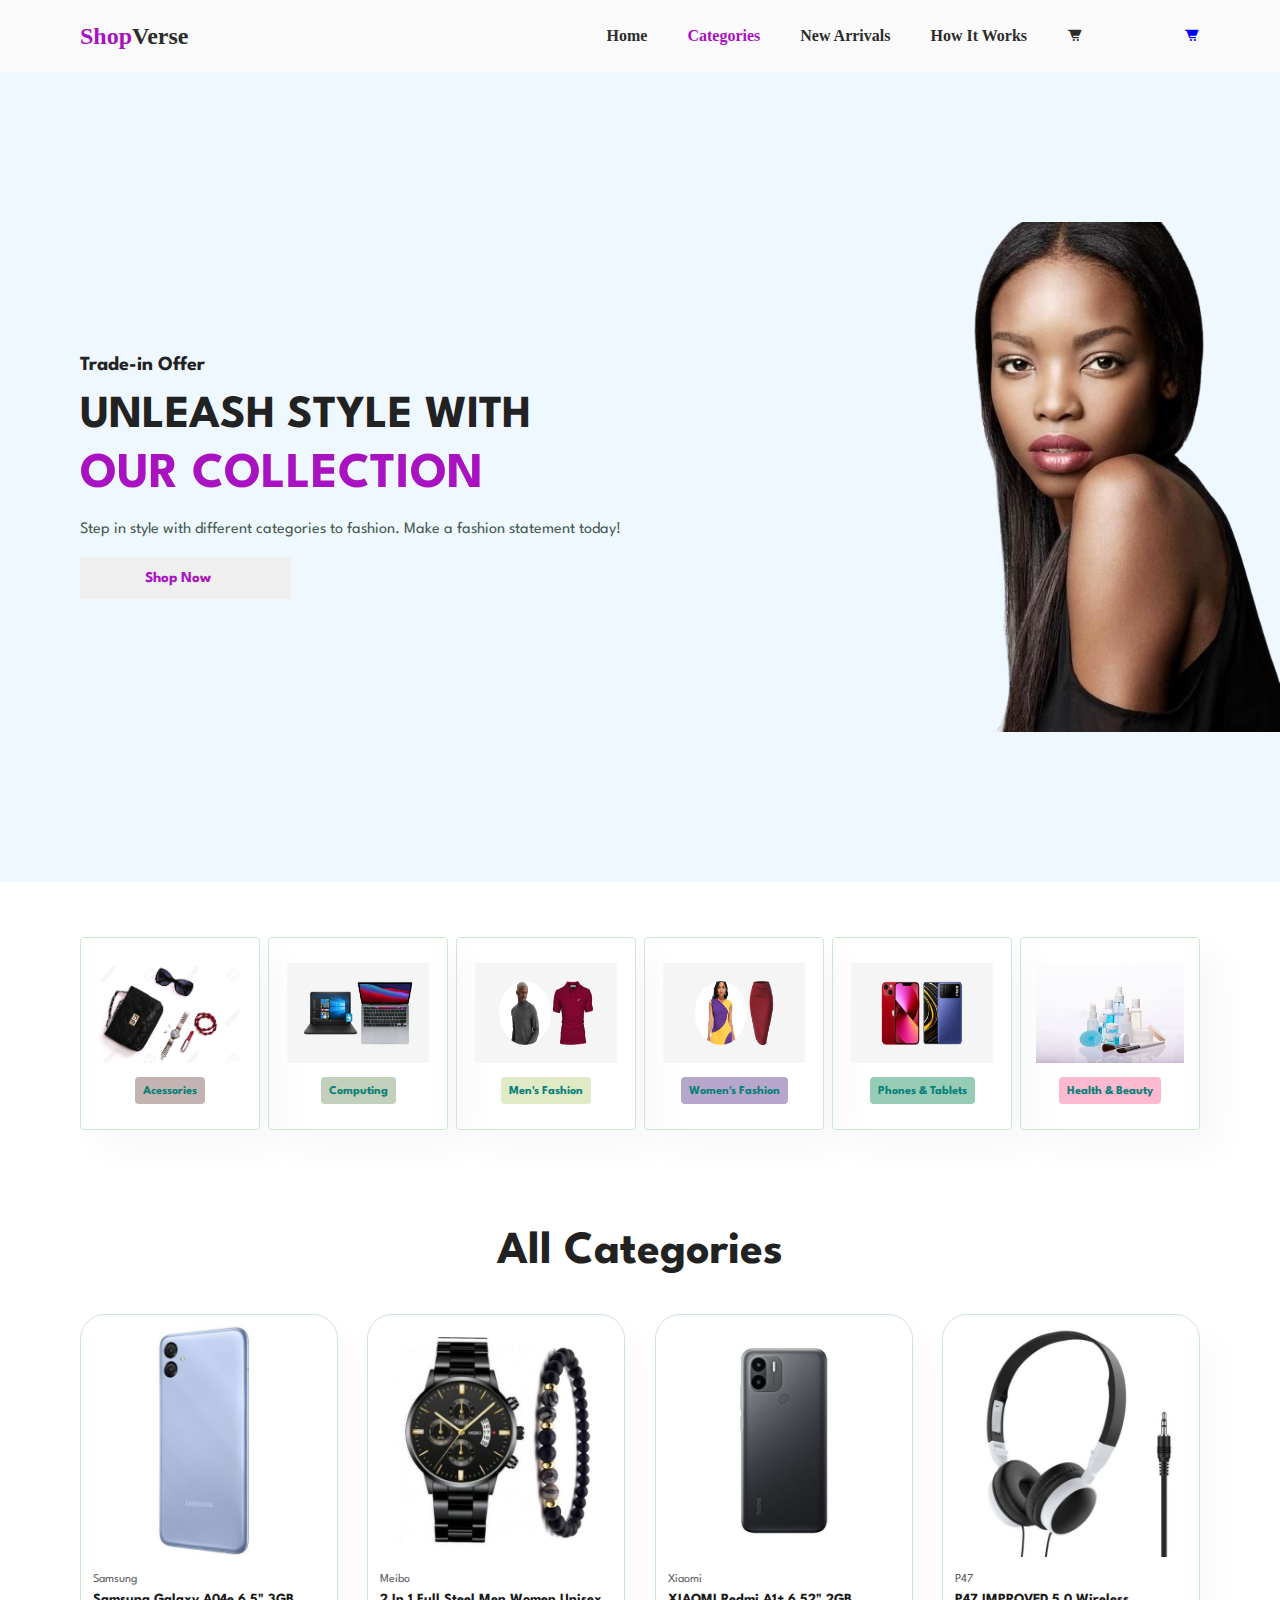
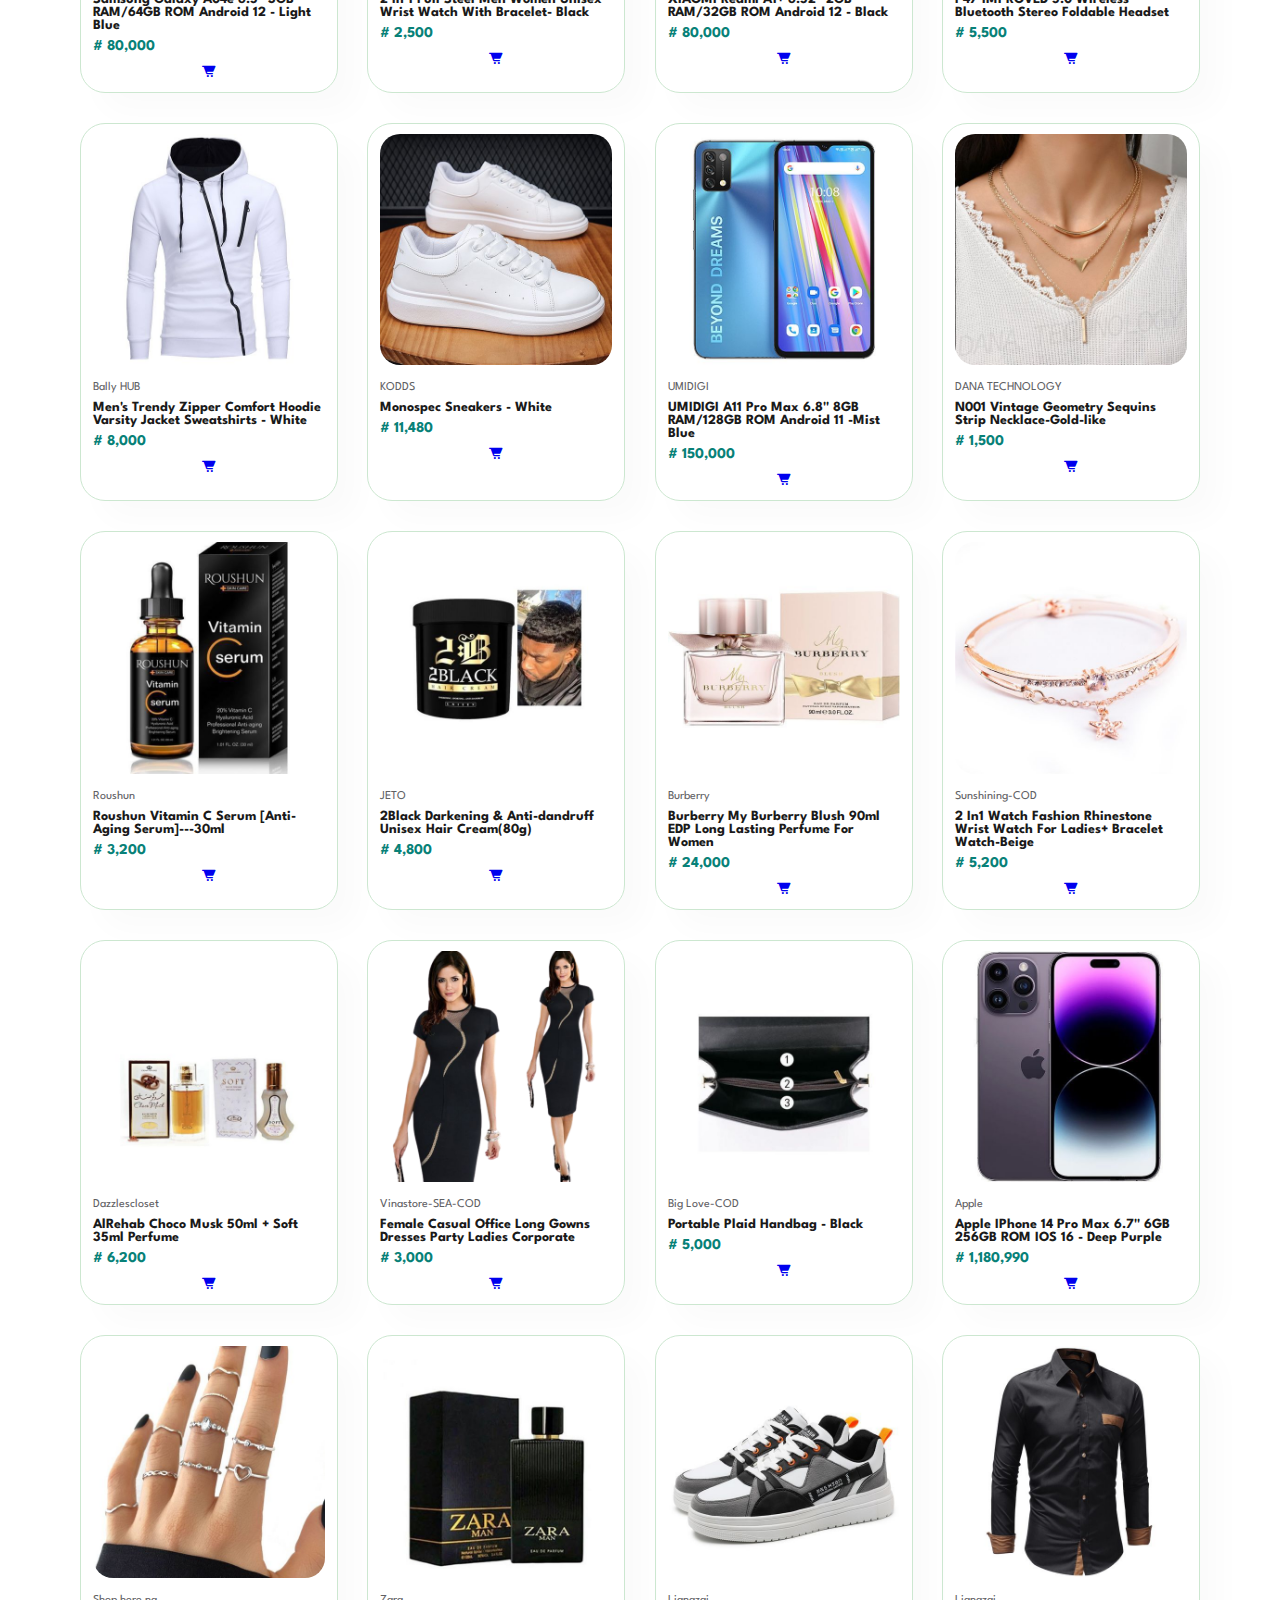
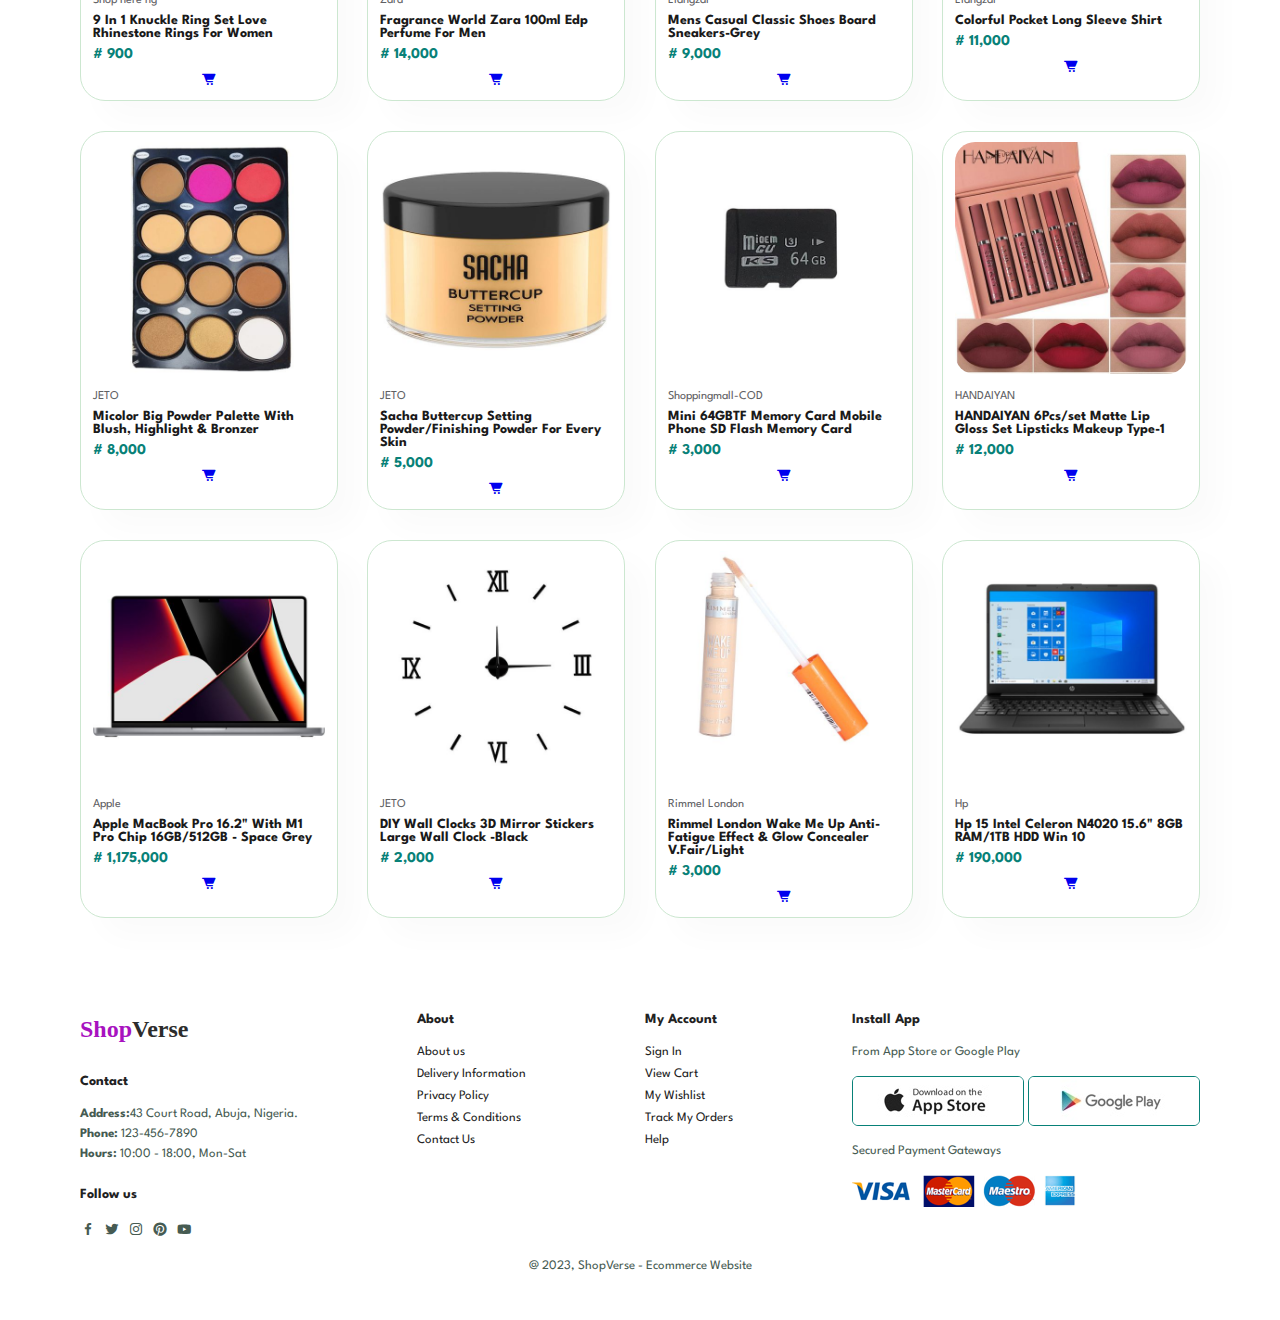
==== commit d06d3404: "update" ====
--- a/categories.html
+++ b/categories.html
@@ -20,6 +20,11 @@
                 <li><a href="howitworks.html"> How It Works</a></li>
                 <li><a href="cart.html"><i class='bx bxs-cart-alt'></i></a></li>
             </ul>
+        </div>
+        <div id="mobile">
+            <a href="cart.html"><i class='bx bxs-cart-alt'></i></a>
+            <i id="bar" class="fas fa-outdent"></i>
+
         </div>
     </section>
 
--- a/categories.css
+++ b/categories.css
@@ -262,4 +262,166 @@
     font-style: normal;
     font-weight: 700;
     line-height: 32px;
-} +} 
+
+footer{
+    display: flex;
+    justify-content: center;
+    padding-top: 100px;
+}
+.footer-holder{
+    display: flex;
+    width: 85%;
+    justify-content: space-between;
+}
+.footer-one,.footer-two,.footer-three{
+    flex-basis: 30%;
+}
+.footer-one{
+    display: flex;
+}
+.footer-one-one,.footer-one-two{
+    flex-basis: 50%;
+    flex-grow: 0;
+    flex-shrink: 0;
+}
+.footer-one-one>.footer-one-one-hd{
+    color: #A812C0;
+    font-family: Campton;
+    font-size: 24px;
+    font-style: normal;
+    font-weight: 700;
+    line-height: 32px;
+}
+.footer-one-one>.footer-one-one-hd>span{
+    color: #2C2C2C;
+}
+.social>a{
+    text-decoration: none;
+}
+.fa-brands{
+    font-size: 20px;
+    width: 30px;
+    height: 24px;
+    flex-shrink: 0;
+}
+.footer-one-one-para{
+    color: #2C2C2C;
+    font-family: DM Sans;
+    font-size: 12px;
+    font-style: normal;
+    font-weight: 400;
+    line-height: 20px; 
+}
+.footer-one-two-hd{
+    text-align: center;
+    color: #A812C0;
+    font-family: Campton;
+    font-size: 18px;
+    font-style: normal;
+    font-weight: 500;
+    line-height: normal;
+}
+li>a,li,.newsletter-para{
+    text-decoration: none;
+    color: #2C2C2C;
+    font-family: Campton;
+    font-size: 16px;
+    font-style: normal;
+    font-weight: 300;
+    line-height: normal;
+}
+ul{
+    list-style: none;
+}
+.newsletter>input{
+    display: flex;
+    width: 182px;
+    height: 20px;
+    flex-direction: column;
+    justify-content: center;
+}
+
+footer {
+    display: flex;
+    flex-wrap: wrap;
+    justify-content: space-between;
+}
+
+footer .col {
+    display: flex;
+    flex-direction: column;
+    align-items: flex-start;
+    margin-bottom: 20px;
+}
+
+footer .logo {
+    margin-bottom: 30px;
+}
+
+footer h4 {
+    font-size: 14px;
+    padding-bottom: 20px;
+}
+
+footer p {
+    font-size: 13px;
+    margin: 0 0 8px 0;
+}
+
+footer a {
+    font-size: 13px;
+    text-decoration: none;
+    color: #222;
+    margin-bottom: 10px;
+}
+
+footer .follow {
+    margin-top: 20px;
+}
+
+footer .follow i {
+    color: #465b52;
+    padding-right: 4px;
+    cursor: pointer;
+}
+
+footer .install .row img {
+    border: 1px solid #088178;
+    border-radius: 6px;
+}
+
+footer .install img {
+    margin: 10px 0 15px 0;
+}
+
+
+footer .follow i:hover,
+footer  a:hover{
+    color: #088178;
+}
+
+footer .copyright{
+    width: 100%;
+    text-align: center;
+}
+@media (max-width:799px) {
+    #navbar {
+        display: flex;
+        flex-direction: column;
+        align-items: flex-start;
+        justify-content: flex-start;
+        position: fixed;
+        top: 0;
+        right: -300px;
+        height:100vh;
+        width: 300px;
+        background-color: #e3e6f3;
+        box-shadow: 0 40px 60px rgba(0, 0, 0, 0.1);
+        padding: 80px 0 0 10px;
+    }
+    
+    #navbar li{
+        margin-bottom: 25px;
+    }
+}